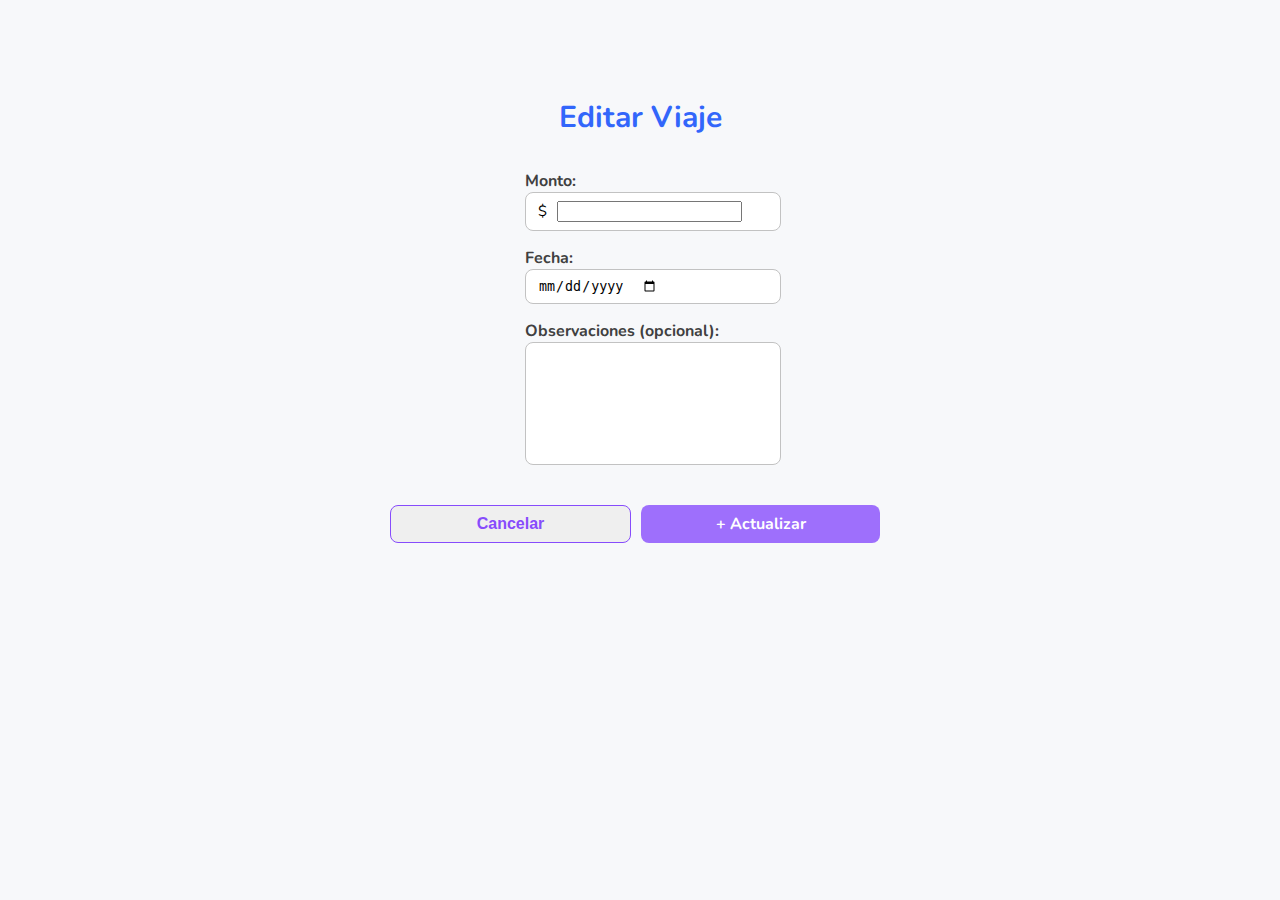
==== editTrip.html @ b71ba1c9 "editar viaje" ====
<!DOCTYPE html>
<html lang="es">
<head>
    <meta charset="UTF-8">
    <meta name="viewport" content="width=device-width, initial-scale=1.0">
    <title>Editar viaje</title>

    <link rel="stylesheet" type="text/css" href="css/general.css" /> 
    <link rel="stylesheet" type="text/css" href="css/editTrip.css" />

    <link
      href="https://fonts.googleapis.com/css2?family=Borel&family=Nunito:wght@200;300;400;500;600;700;800;900;1000&display=swap"
      rel="stylesheet"
    />
</head>
<body>
    <div id="contenedorGeneral">
        <h1 class="titulo">Editar Viaje</h1>
        <div class="contenedorForm">
            <form class="form">
                <label for="monto" class="label">Monto:</label>
                <div class="box1">
                    <span class="pesoSigno"> $ </span>
                    <input type="number" id="monto" class="montoInput">
                </div>
                

                <label for="fecha" class="label">Fecha:</label>
                <input type="date" class="box1">

                <label for="observaciones" class="label">Observaciones (opcional):</label>
                <input type="text" class="box">

            </form>
            <div class="botonesForm">
                <button class="botonCancelar" >
                    <p class ="cancelar"> Cancelar</p>
                </button>
                <button class="botonActualizar" >
                    <p class ="actualizar">+ Actualizar</p>
                </button>
            </div>
        </div>
    </div>
    
</body>
</html>
---- css/general.css ----
/*Reseat css*/

html, body, div, span, applet, object, iframe,
h1, h2, h3, h4, h5, h6, p, blockquote, pre,
a, abbr, acronym, address, big, cite, code,
del, dfn, em, img, ins, kbd, q, s, samp,
small, strike, strong, tt, var,
b, u, i, center,
dl, dt, dd, ol, ul, li,
fieldset, form, label, legend,
table, caption, tbody, tfoot, thead, tr, th, td,
article, aside, canvas, details, embed, 
figure, figcaption, footer, header, hgroup, 
menu, nav, output, ruby, section, summary,
time, mark, audio, video {
	margin: 0;
	padding: 0;
	border: 0;
	font-size: 100%;
	font: inherit;
	vertical-align: baseline;
}
/* HTML5 display-role reset for older browsers */
article, aside, details, figcaption, figure, 
footer, header, hgroup, menu, nav, section {
	display: block;
}
body {
	line-height: 1;
}
ol, ul {
	list-style: none;
}
blockquote, q {
	quotes: none;
}
blockquote:before, blockquote:after,
q:before, q:after {
	content: '';
	content: none;
}
table {
	border-collapse: collapse;
	border-spacing: 0;
}

button{
	border: none;
	outline: none;
}

:root{
    font-family: Nunito, sans-serif;
}

body{
    background: #F7F8FA;
    width: full;
    height: full;
    
}
---- css/editTrip.css ----
#contenedorGeneral{
    background: #F7F8FA;
    display: flex;
    width: 500px;
    height: 568px;
    padding: 36px 24px 24px 24px;
    flex-direction: column;
    align-items: center; 
    justify-content: center;
    margin: auto;
  }

.titulo {
    color: #3266fb;
    font-size: 30px;
    font-style: normal;
    font-weight: 700;
    line-height: normal;
    margin-bottom: 16px;
  }

  .label{
    color: #404040;
    font-size: 16px;
    font-style: normal;
    font-weight: 700;
    line-height: normal;
    display: flex;
    flex-direction: column;
  }

  .box{
    display: flex;
    width: 100%;
    height: 105px;
    padding: 8px 12px;
    align-items: flex-start;
    gap: 10px;
    align-self: stretch;
    border-radius: 8px;
    border: 1px solid #C2C2C2;
    background: #FFF;
    margin-bottom: 16px;
  }

  .box1 {
    display: flex;
    width: 100%;
    padding: 8px 12px;
    align-items: center;
    gap: 10px;
    align-self: stretch;
    border-radius: 8px;
    border: 1px solid #C2C2C2;
    background: #FFF;
    margin-bottom: 16px;
  }


  .pesoSigno {
    font-size: 15px;
  }

  .contenedorForm{
    display: flex;
    flex-direction: column;
    align-items: center;
    gap: 8px;
    align-self: stretch;
    margin-top: 16px;
  }

  .form{
    display: flex;
    flex-direction: column;
  }

  .botonCancelar{
    padding: 8px 0px;
    justify-content: center;
    align-items: center;
    gap: 10px;
    flex: 1 0 0;
    border-radius: 8px;
    border: 1px solid #874CFC;
  }

  .cancelar{
    color: #874CFC;
    font-size: 16px;
    font-style: normal;
    font-weight: 700;
    line-height: normal;
  }

  .botonActualizar{
    padding: 8px 0px;
    justify-content: center;
    align-items: center;
    gap: 10px;
    flex: 1 0 0;
    border-radius: 8px;
    background: rgba(135, 76, 252, 0.80)
  }

  .actualizar{
    color: #FFF;
    font-size: 16px;
    font-family: Nunito;
    font-style: normal;
    font-weight: 700;
    line-height: normal;
  }

  .botonActualizar:hover{
    background-color: #6633cc;
  }

  .botonCancelar:hover{
    background-color: #d2c8e5;
  }

  .botonesForm{
    display: flex;
    margin-top: 16px;
    width: 100%;
  }

  .botonCancelar,
  .botonActualizar {
  margin-right: 10px; 
  padding: 8px 0px;
  justify-content: center;
  align-items: center;
  gap: 10px;
  flex: 1 0 0;
  border-radius: 8px;
}
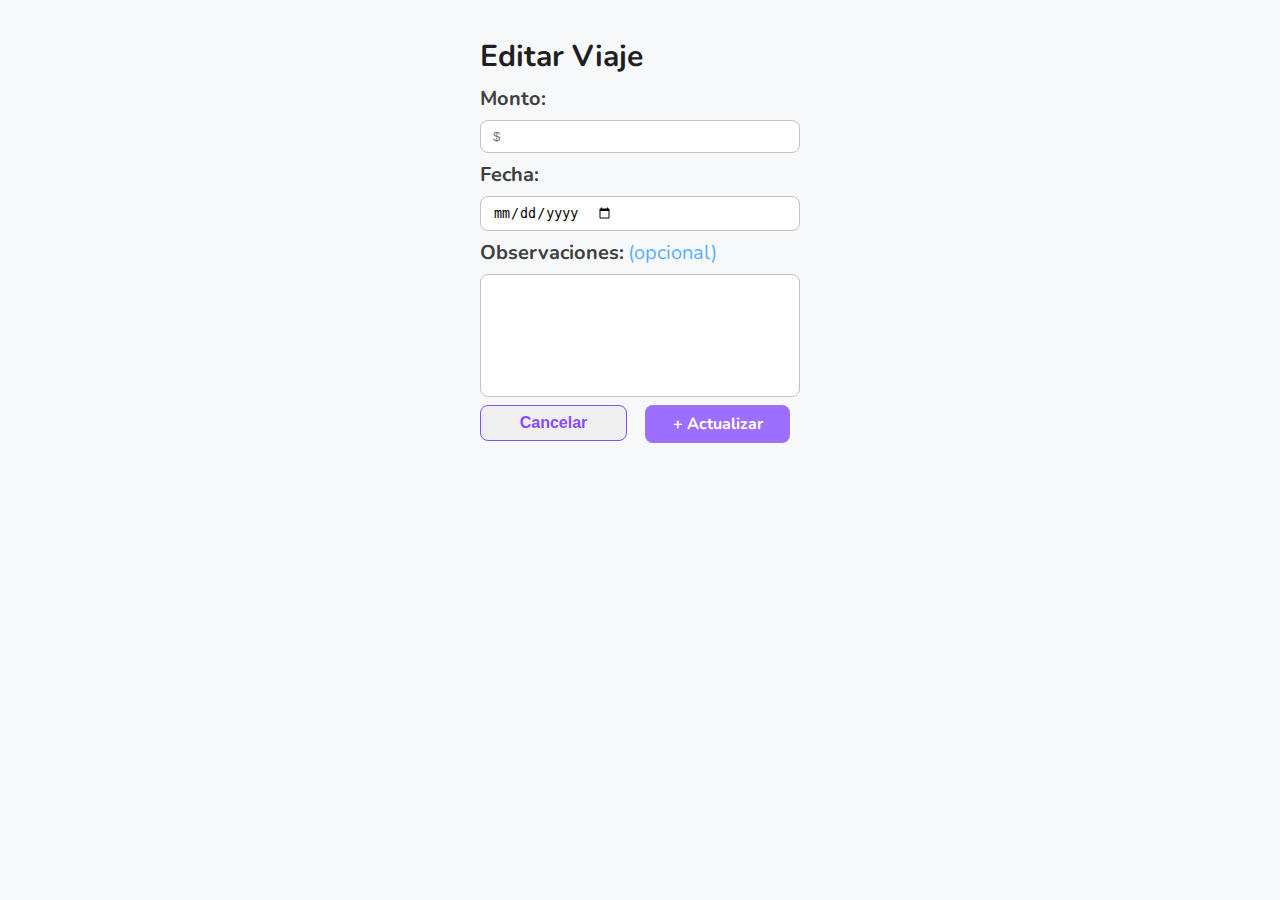
==== commit 9cd6c976: "Incorporacion de pantallas para editar viaje y crear viaje" ====
--- a/editTrip.html
+++ b/editTrip.html
@@ -17,23 +17,19 @@
     <div id="contenedorGeneral">
         <h1 class="titulo">Editar Viaje</h1>
         <div class="contenedorForm">
-            <form class="form">
-                <label for="monto" class="label">Monto:</label>
-                <div class="box1">
-                    <span class="pesoSigno"> $ </span>
-                    <input type="number" id="monto" class="montoInput">
-                </div>
+            <div class="label">Monto:</div>
+            <input type="text" id="monto" class="box1" placeholder="$">
+            <label class="label">Fecha:</label>
+            <input type="date" class="box1">
+            <div class="observaciones">
+                <p class="label">Observaciones:</p>
+                <p class="opcional">(opcional)</p>
+            </div>
+            <input type="text" class="labelObservaciones">
                 
+            <div class="botonesForm">
 
-                <label for="fecha" class="label">Fecha:</label>
-                <input type="date" class="box1">
-
-                <label for="observaciones" class="label">Observaciones (opcional):</label>
-                <input type="text" class="box">
-
-            </form>
-            <div class="botonesForm">
-                <button class="botonCancelar" >
+                <button class="botonCancelar">
                     <p class ="cancelar"> Cancelar</p>
                 </button>
                 <button class="botonActualizar" >
--- a/css/editTrip.css
+++ b/css/editTrip.css
@@ -1,32 +1,32 @@
 #contenedorGeneral{
-    background: #F7F8FA;
-    display: flex;
-    width: 500px;
-    height: 568px;
-    padding: 36px 24px 24px 24px;
-    flex-direction: column;
-    align-items: center; 
-    justify-content: center;
-    margin: auto;
+  display: flex;
+  flex-direction: column;
+  width: full;
+  max-width: 25%;
+  margin: 0 auto;
+  padding: 36px 24px 24px 24px;
+  gap: 8px;  
   }
 
 .titulo {
-    color: #3266fb;
-    font-size: 30px;
+  color: #1F1F22;
+  font-size: 30px;
+  font-style: normal;
+  font-weight: 700;
+  line-height: normal;
+  }
+
+  .label{
+    display: flex;
+    align-items: center;
+    gap: 4px;
+    align-self: stretch;
+    color: #404040;
+    font-size: 20px;
     font-style: normal;
     font-weight: 700;
     line-height: normal;
-    margin-bottom: 16px;
-  }
 
-  .label{
-    color: #404040;
-    font-size: 16px;
-    font-style: normal;
-    font-weight: 700;
-    line-height: normal;
-    display: flex;
-    flex-direction: column;
   }
 
   .box{
@@ -45,15 +45,13 @@
 
   .box1 {
     display: flex;
-    width: 100%;
     padding: 8px 12px;
     align-items: center;
     gap: 10px;
-    align-self: stretch;
+    align-self: stretch; 
     border-radius: 8px;
     border: 1px solid #C2C2C2;
-    background: #FFF;
-    margin-bottom: 16px;
+    background: #FFF; 
   }
 
 
@@ -64,10 +62,9 @@
   .contenedorForm{
     display: flex;
     flex-direction: column;
-    align-items: center;
+    align-items: flex-start;
     gap: 8px;
-    align-self: stretch;
-    margin-top: 16px;
+    align-self: stretch; 
   }
 
   .form{
@@ -122,8 +119,10 @@
 
   .botonesForm{
     display: flex;
-    margin-top: 16px;
-    width: 100%;
+    justify-content: center;
+    align-items: flex-start;
+    gap: 8px;
+    align-self: stretch;
   }
 
   .botonCancelar,
@@ -135,4 +134,31 @@
   gap: 10px;
   flex: 1 0 0;
   border-radius: 8px;
+}
+.observaciones{
+  display: flex;
+  flex-direction: row;
+  align-items: center;
+  gap: 4px;
+  align-self: stretch; 
+}
+.opcional{
+  color: #5BB0FF;
+  font-size: 20px;
+  font-style: normal;
+  font-weight: 400;
+  line-height: normal; 
+}
+
+.labelObservaciones{
+  display: flex;
+  height: 105px;
+  padding: 8px 12px;
+  align-items: flex-start;
+  gap: 10px;
+  align-self: stretch;
+  border-radius: 8px;
+  border: 1px solid #C2C2C2;
+  background: #FFF;
+
 }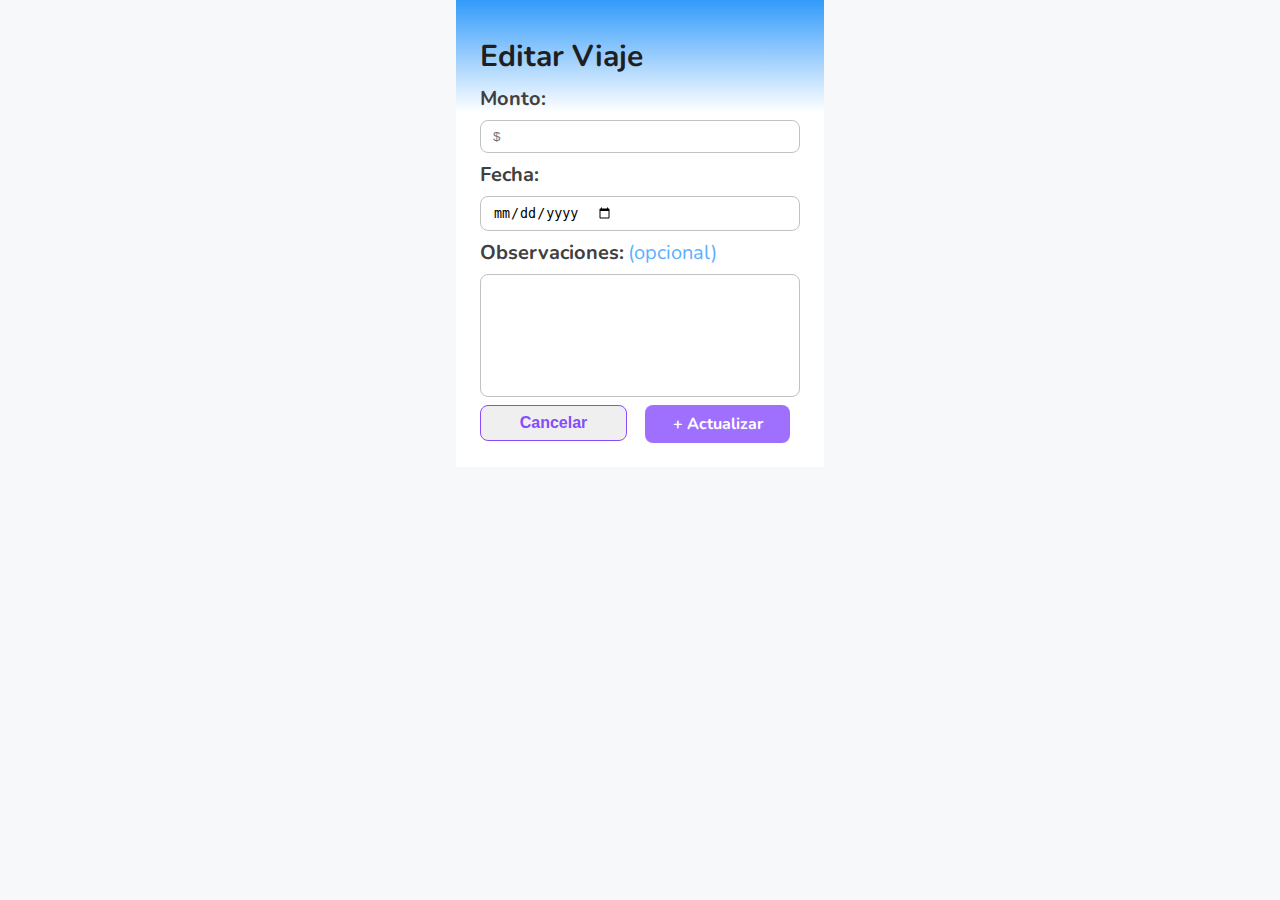
==== commit ab980666: "cambios en formato" ====
--- a/editTrip.html
+++ b/editTrip.html
@@ -28,7 +28,6 @@
             <input type="text" class="labelObservaciones">
                 
             <div class="botonesForm">
-
                 <button class="botonCancelar">
                     <p class ="cancelar"> Cancelar</p>
                 </button>
@@ -36,6 +35,7 @@
                     <p class ="actualizar">+ Actualizar</p>
                 </button>
             </div>
+           
         </div>
     </div>
     
--- a/css/editTrip.css
+++ b/css/editTrip.css
@@ -6,6 +6,7 @@
   margin: 0 auto;
   padding: 36px 24px 24px 24px;
   gap: 8px;  
+  background: linear-gradient(180deg, #329BFB 0%, #FFF 23.96%);
   }
 
 .titulo {
